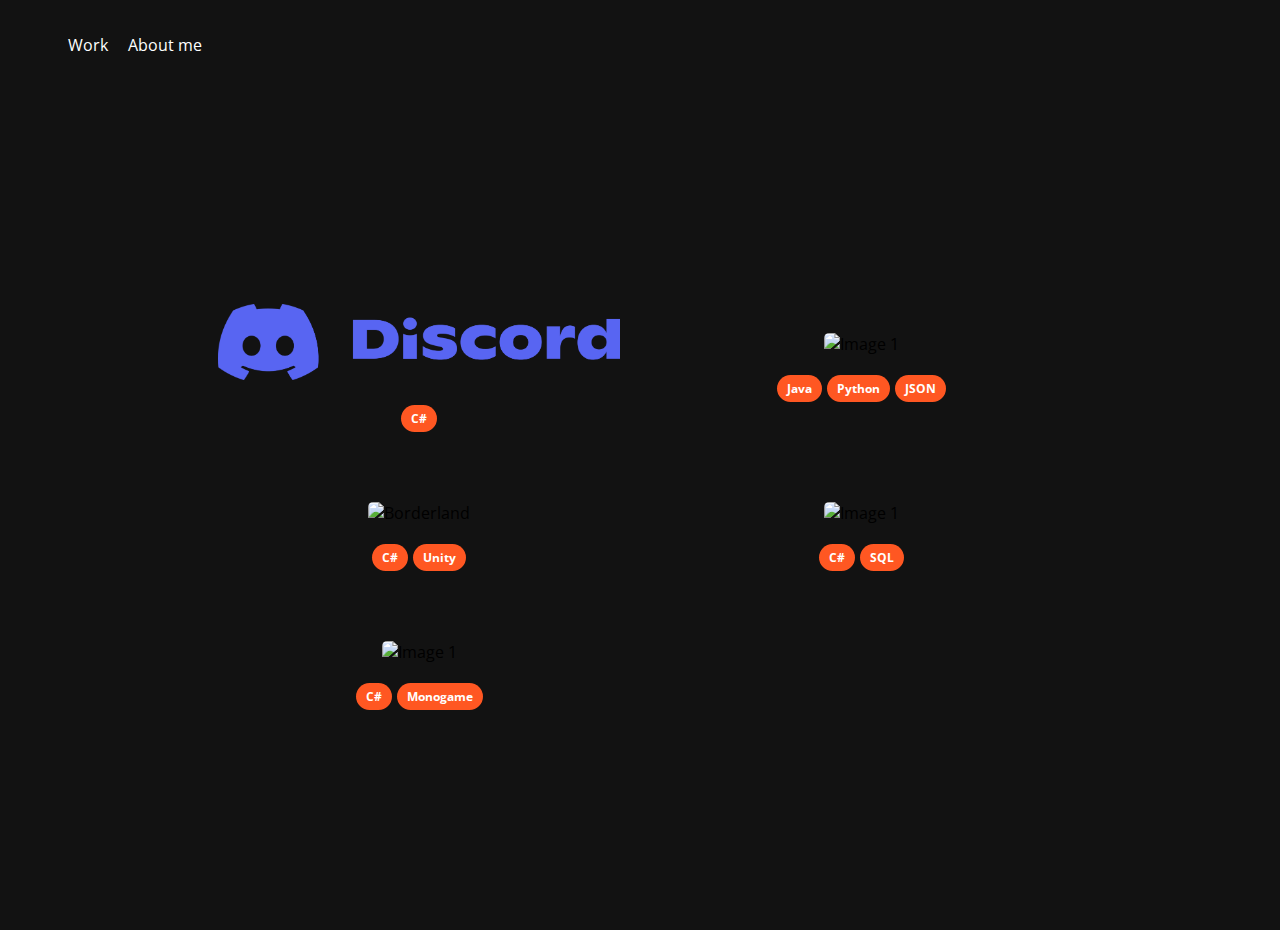
==== index.html @ 63b3c90e "Adds grid, social icons, about-me page, images" ====
﻿<!DOCTYPE html>

<html lang="en" xmlns="http://www.w3.org/1999/xhtml">
<head>
    <meta charset="utf-8" />
    <title>Culling</title>
    <link rel="stylesheet" href="styles.css">
    <script src="https://kit.fontawesome.com/8348781793.js" crossorigin="anonymous"></script>
    <link rel="preconnect" href="https://fonts.googleapis.com">
    <link rel="preconnect" href="https://fonts.gstatic.com" crossorigin>
    <link href="https://fonts.googleapis.com/css2?family=Open+Sans:ital,wght@0,300;0,400;0,500;0,600;0,700;0,800;1,300;1,400;1,500;1,600;1,700;1,800&display=swap" rel="stylesheet">
</head>
<body>
    <header>
        <nav class="navbar">
            <ul class="nav-links">
                <li><a href="index.html">Work</a></li>
                <li><a href="about.html">About me</a></li>
            </ul>
            <ul class="social-icons">
                <li><a href="https://www.linkedin.com/in/culling" target="_blank" rel="noopener noreferrer"><i class="fab fa-linkedin"></i></a></li>
                <li><a href="https://github.com/culliiing" target="_blank" rel="noopener noreferrer"><i class="fab fa-github"></i></a></li>
            </ul>
        </nav>
    </header>
    <main>
        <div class="grid-container">
            <div class="grid-item">
                <div class="image-container">
                    <img src="images/discord.png" alt="Culling Bot">
                    <div class="image-description">A Discord bot built to serve my Discord community and social circle.</div>
                </div>
                <div class="tags">
                    <span class="tag">C#</span>
                </div>
            </div>
            <div class="grid-item">
                <div class="image-container">
                    <img src="images/minecraft-PNG.png" alt="Image 1">
                    <div class="image-description">A Minecraft modpack with mods made by me.</div>
                </div>
                <div class="tags">
                    <span class="tag">Java</span>
                    <span class="tag">Python</span>
                    <span class="tag">JSON</span>
                </div>
            </div>
            <div class="grid-item">
                <div class="image-container">
                    <img src="images/minecraft-PNG.png" alt="Borderland">
                    <div class="image-description">A challenging 2D platformer about a coma-induced world of hurt and memories.</div>
                </div>
                <div class="tags">
                    <span class="tag">C#</span>
                    <span class="tag">Unity</span>
                </div>
            </div>
            <div class="grid-item">
                <div class="image-container">
                    <img src="images/minecraft-PNG.png" alt="Image 1">
                    <div class="image-description">An e-commerce database coupled with its own interactive user and admin software.</div>
                </div>
                <div class="tags">
                    <span class="tag">C#</span>
                    <span class="tag">SQL</span>
                </div>
            </div>
            <div class="grid-item">
                <div class="image-container">
                    <img src="images/minecraft-PNG.png" alt="Image 1">
                    <div class="image-description">A series of small games and clones made over the course of the first few months in University.</div>
                </div>
                <div class="tags">
                    <span class="tag">C#</span>
                    <span class="tag">Monogame</span>
                </div>
            </div>  
            <!-- Add more grid items as needed -->
        </div>
    </main>
</body>
</html>
---- styles.css ----
﻿* {
    font-family: 'Open Sans', sans-serif;
}

body {
    background-color: #121212;
}

main {
    display: grid;
    min-height: calc(100vh - 60px); /* Subtract the height of the header */
    place-items: center;
}

.navbar {
    display: flex;
    justify-content: space-between;
    align-items: center;
    padding: 10px;
}

.nav-links, .social-icons {
    display: flex;
    align-items: center;
    list-style: none;
}

.nav-links li, .social-icons li {
    margin: 0 10px;
}

.nav-links a, .social-icons a {
    color: white;
    text-decoration: none;
}

.social-icons i {
    font-size: 24px;
}

.grid-container {
    display: grid;
    grid-template-columns: repeat(auto-fit, minmax(300px, 1fr));
    grid-gap: 20px;
    padding: 20px 200px 20px 200px;
    align-items: center;
}

.grid-item {
    /*background-color: #222;*/
    padding: 10px;
    border-radius: 20px;
    text-align: center;
    overflow: hidden;
}

.image-container {
    position: relative;
    margin: 20px 0px;
}

.grid-item img {
    max-width: 100%;
    height: auto;
    border-radius: 5px;
    transition: transform 0.1s, filter 0.1s;
}

.image-container:hover img {
    /*transform: scale(1.02);*/
    filter: blur(3px);
}

.image-description {
    position: absolute;
    top: 50%;
    left: 0;
    width: 100%;
    color: #fff;
    font-weight: bold;
    text-align: center;
    transform: translateY(-50%);
    opacity: 0;
    transition: opacity 0.3s;
}

.image-container:hover .image-description {
    opacity: 1;
}

.grid-item p {
    color: #fff;
    margin-top: 10px;
}

.tags {
    display: flex;
    flex-wrap: wrap;
    justify-content: center;
    gap: 5px;
    margin-bottom: 10px;
}

.tag {
    display: inline-block;
    background-color: #ff5722;
    color: #fff;
    font-size: 12px;
    font-weight: bold;
    padding: 5px 10px;
    border-radius: 20px;
}

.about-container {
    display: flex;
    justify-content: center;
    /*align-items: center;*/
    gap: 30px;
    padding: 20px;
}

.portrait img {
    max-width: 350px;
    max-height: 350px;
    border-radius: 8%;
    object-fit: cover;
}

.about-text {
    max-width: 600px;
    color: #fff;
}

.about-text h1 {
    color: #fff;
}
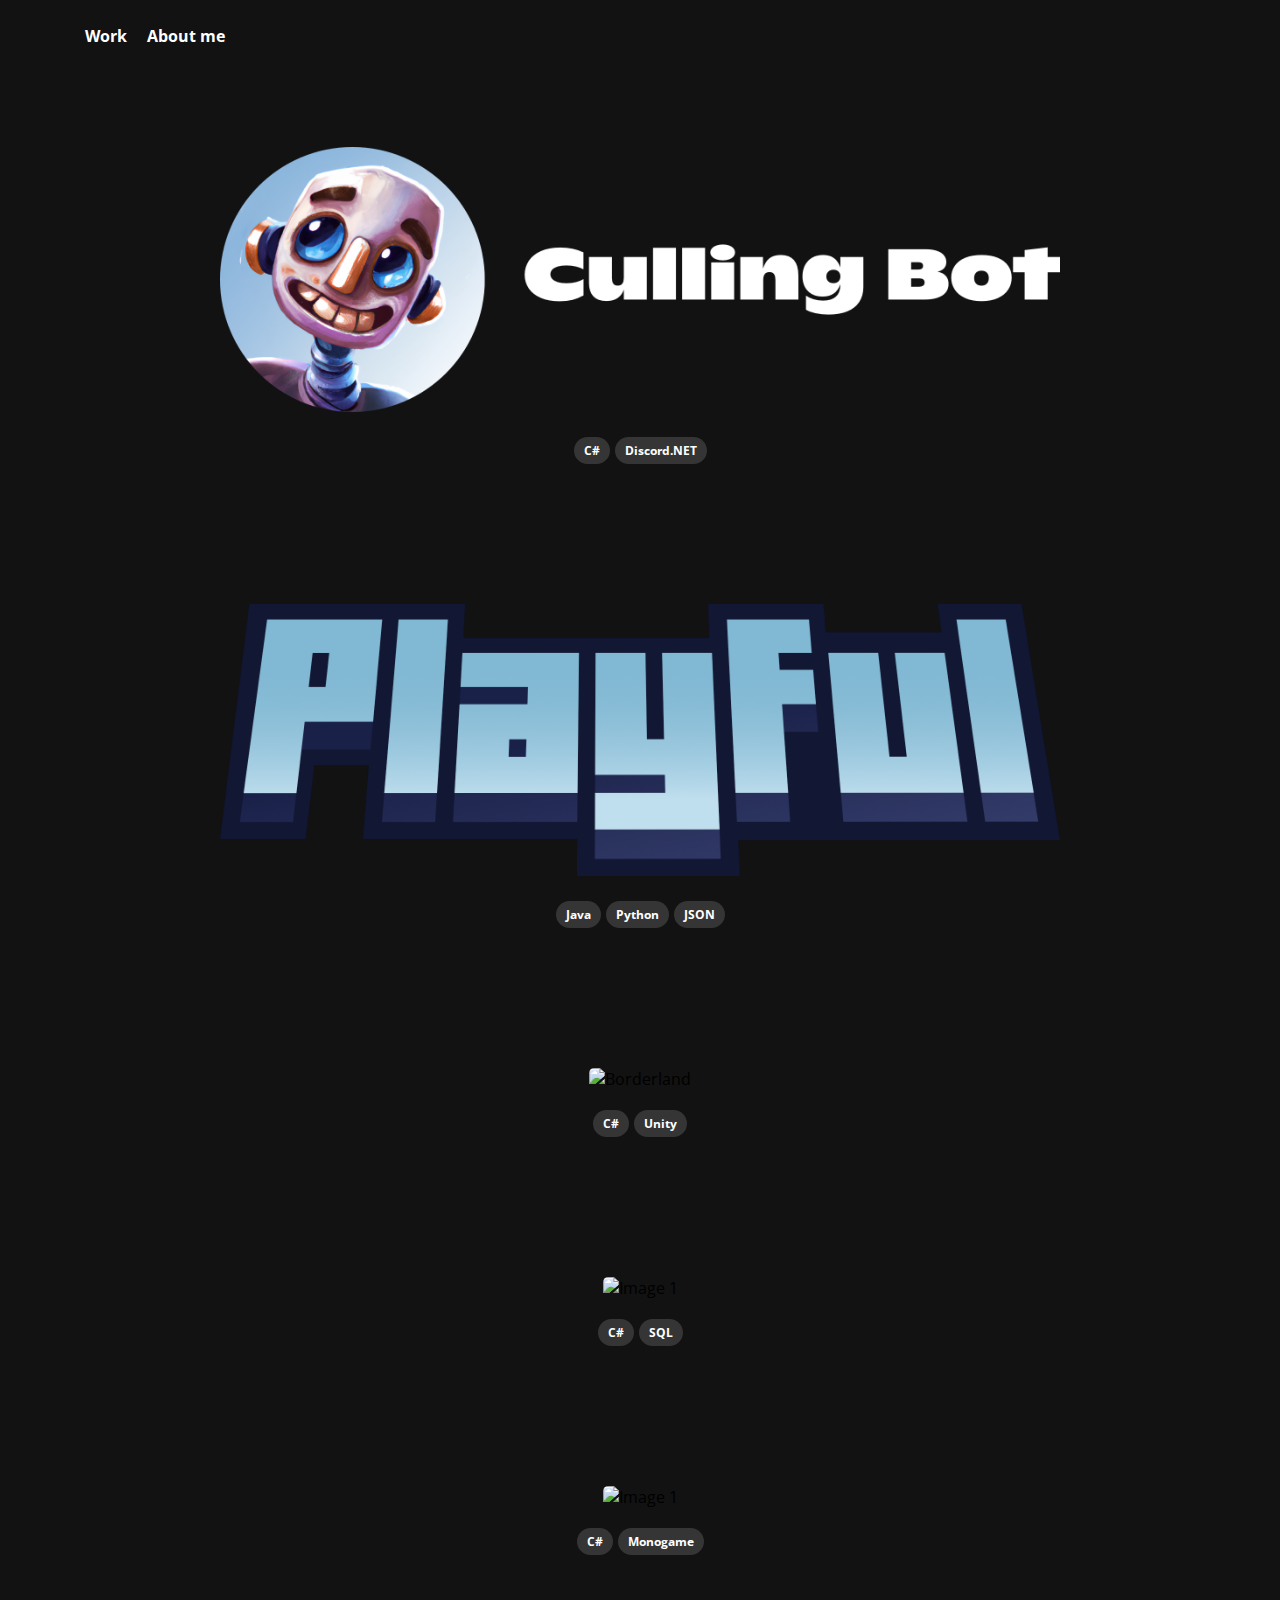
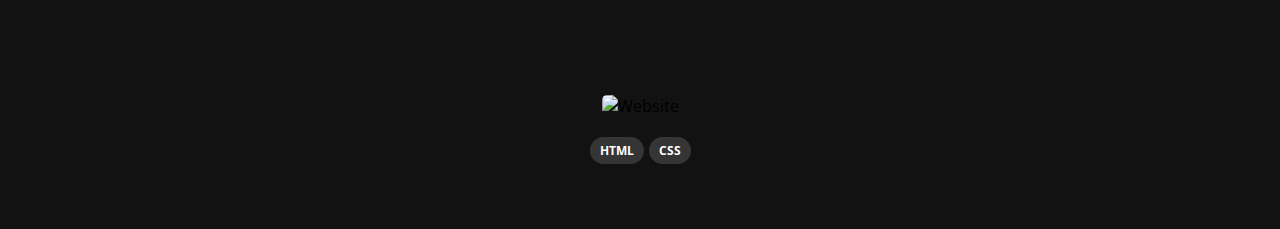
==== commit 62c34a54: "Fixes margins, paddings, colours. Replaces place-holder images" ====
--- a/index.html
+++ b/index.html
@@ -27,16 +27,17 @@
         <div class="grid-container">
             <div class="grid-item">
                 <div class="image-container">
-                    <img src="images/discord.png" alt="Culling Bot">
+                    <img src="images/DiscordBot.png" alt="Culling Bot">
                     <div class="image-description">A Discord bot built to serve my Discord community and social circle.</div>
                 </div>
                 <div class="tags">
                     <span class="tag">C#</span>
+                    <span class="tag">Discord.NET</span>
                 </div>
             </div>
             <div class="grid-item">
                 <div class="image-container">
-                    <img src="images/minecraft-PNG.png" alt="Image 1">
+                    <img src="images/Playful.png" alt="Playful">
                     <div class="image-description">A Minecraft modpack with mods made by me.</div>
                 </div>
                 <div class="tags">
@@ -74,6 +75,16 @@
                     <span class="tag">C#</span>
                     <span class="tag">Monogame</span>
                 </div>
+            </div>
+            <div class="grid-item">
+                <div class="image-container">
+                    <img src="images/minecraft-PNG.png" alt="Website">
+                    <div class="image-description">The website you're browsing right now!</div>
+                </div>
+                <div class="tags">
+                    <span class="tag">HTML</span>
+                    <span class="tag">CSS</span>
+                </div>
             </div>  
             <!-- Add more grid items as needed -->
         </div>
--- a/styles.css
+++ b/styles.css
@@ -1,5 +1,7 @@
 ﻿* {
     font-family: 'Open Sans', sans-serif;
+    margin: 0px;
+    padding: 0px;
 }
 
 body {
@@ -14,10 +16,12 @@
 
 .navbar {
     display: flex;
+    /*background-color: #FFFFFF11;*/
     justify-content: space-between;
     align-items: center;
-    padding: 10px;
+    padding: 25px 75px;
 }
+
 
 .nav-links, .social-icons {
     display: flex;
@@ -25,8 +29,13 @@
     list-style: none;
 }
 
+.nav-links a {
+    
+}
+
 .nav-links li, .social-icons li {
     margin: 0 10px;
+    font-weight: bolder;
 }
 
 .nav-links a, .social-icons a {
@@ -38,18 +47,28 @@
     font-size: 24px;
 }
 
+
+
+/* GRID */
 .grid-container {
     display: grid;
-    grid-template-columns: repeat(auto-fit, minmax(300px, 1fr));
-    grid-gap: 20px;
-    padding: 20px 200px 20px 200px;
+    grid-template-columns: repeat(auto-fit, minmax(350px, 1fr));
+    grid-gap: 100px;
+    padding: 20px;
     align-items: center;
 }
 
+@media (min-width: 1024px) {
+    .grid-container {
+        grid-template-columns: repeat(auto-fit, minmax(400px, 1fr));
+        padding: 50px 200px;
+    }
+}
+
 .grid-item {
-    /*background-color: #222;*/
-    padding: 10px;
-    border-radius: 20px;
+    /*background-color: #FFFFFF16;*/
+    /*border-radius: 20px;*/
+    padding: 5px 20px;
     text-align: center;
     overflow: hidden;
 }
@@ -68,7 +87,9 @@
 
 .image-container:hover img {
     /*transform: scale(1.02);*/
-    filter: blur(3px);
+    filter: blur(5px);
+    opacity: 0.5;
+    transition: 0.3s;
 }
 
 .image-description {
@@ -86,6 +107,7 @@
 
 .image-container:hover .image-description {
     opacity: 1;
+    /*text-shadow: 0px 0px 5px rgba(0, 0, 0, 0.9);*/
 }
 
 .grid-item p {
@@ -103,7 +125,7 @@
 
 .tag {
     display: inline-block;
-    background-color: #ff5722;
+    background-color: #FFFFFF26;
     color: #fff;
     font-size: 12px;
     font-weight: bold;
@@ -111,6 +133,9 @@
     border-radius: 20px;
 }
 
+
+
+/* ABOUT ME */
 .about-container {
     display: flex;
     justify-content: center;
